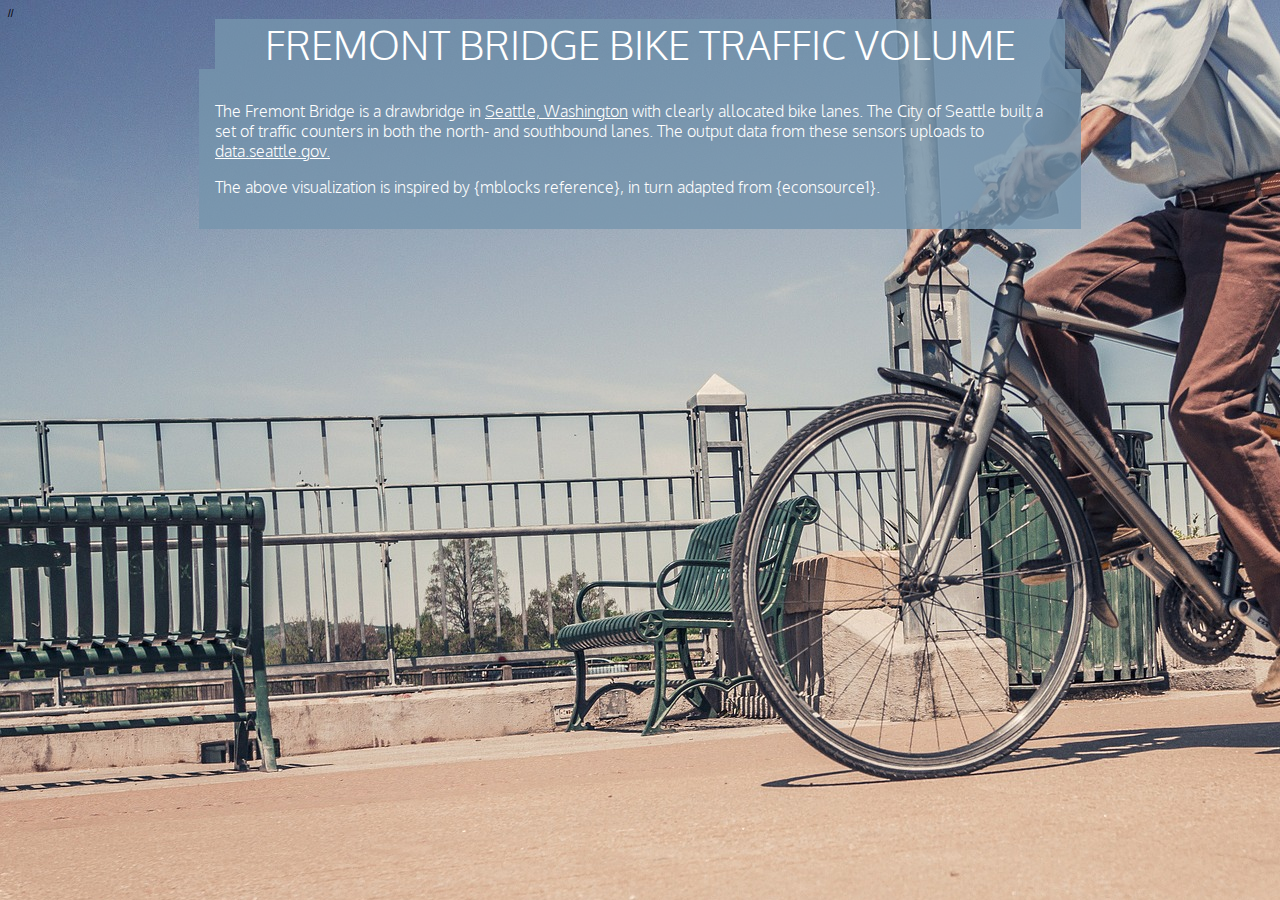
==== SeattleBikes.html @ 0803bbe6 "coffee shop latter day changes -- content box, opaque text backing" ====
<!DOCTYPE html>
<meta charset="utf-8">
<style>

body {
  font: 10px sans-serif;
  shape-rendering: crispEdges;
  background-image: url('bicycle-362171_1920.jpg');
}

/*  rgba(117, 149, 173, 0.5);
(141, 168, 196, 0.5)
*/

#mainContainer {
  width: 1000px;
  margin: 0 auto;
}
#descripTitle {
  color:white;
  max-width: 850px;
  font-family: 'Oxygen', sans-serif;
  font-weight: 300;
  font-size:2.5rem;
  text-align: center;
  background-color: rgba(117, 149, 173, 0.8);
  margin: 0 auto;
}
#time-series {
  width: 960px;
  margin: 0 auto;
}
#textContent {
  color:white;
  max-width: 850px;
  font-family: 'Oxygen', sans-serif;
  font-weight: 300;
  font-size:1rem;
  text-align: left;
  background-color: rgba(117, 149, 173, 0.8);
  padding:1rem;
  margin: 0 auto;
}
div a {
  color: white;
}

.day {
  fill: #fff;
  stroke: #ccc;
}

.day-empty {
  fill: #fff;
  stroke: #fff;
}

.month {
  fill: none;
  stroke: #000;
  stroke-width: 2px;
}

.RdYlGn .q0-9 { fill:rgb(247,251,255); }
.RdYlGn .q1-9 { fill:rgb(222,235,247); }
.RdYlGn .q2-9 { fill:rgb(198,219,239); }
.RdYlGn .q3-9 { fill:rgb(158,202,225); }
.RdYlGn .q4-9 { fill:rgb(107,174,214); }
.RdYlGn .q5-9 { fill:rgb(66,146,198); }
.RdYlGn .q6-9 { fill:rgb(33,113,181); }
.RdYlGn .q7-9 { fill:rgb(8,81,156); }
.RdYlGn .q8-9 { fill:rgb(8,48,107); } 

</style>

<head>
  <title>Seattle Bikes</title>
      <link rel="stylesheet" type="text/css" href="metrics-graphics.css">
      // <script src="metrics-graphics.js"></script>
      <script src="http://d3js.org/d3.v3.min.js"></script>
      <link href='http://fonts.googleapis.com/css?family=Oxygen:400,300,700' rel='stylesheet' type='text/css'>
</head>

<body>

<div id="mainContainer">
 <div id="descripTitle">
    FREMONT BRIDGE BIKE TRAFFIC VOLUME
 </div>

 <div id="time-series"></div->
    
    <script>

    var width = 960,
        height = 136,
        cellSize = 17; // cell size

    var day = d3.time.format("%w"),
        week = d3.time.format("%U"),
        percent = d3.format(".1%"),
        format = d3.time.format("%Y-%m-%d");

    var color = d3.scale.quantize()
        .range(d3.range(9).map(function(d) { return "q" + d + "-9"; }));

    var svg = d3.select("div#time-series").selectAll("svg")
        .data(d3.range(2012, 2015))
      .enter().append("svg")
        .attr("width", width)
        .attr("height", height)
        .attr("class", "RdYlGn")
      .append("g")
        .attr("transform", "translate(" + ((width - cellSize * 53) / 2) + "," + (height - cellSize * 7 - 1) + ")");

    svg.append("text")
        .attr("transform", "translate(-6," + cellSize * 3.5 + ")rotate(-90)")
        .style("text-anchor", "middle")
        .style("fill", "#fff")
        .style("font-size", "30px")
        .text(function(d) { return d; });

    var rect = svg.selectAll(".day")
        .data(function(d) { return d3.time.days(new Date(d, 0, 1), new Date(d + 1, 0, 1)); })
      .enter().append("rect")
        .attr("class", "day")
        .attr("width", cellSize)
        .attr("height", cellSize)
        .attr("x", function(d) { return week(d) * cellSize; })
        .attr("y", function(d) { return day(d) * cellSize; })
        .datum(format);

    rect.append("title")
        .text(function(d) { return d; });

    svg.selectAll(".month")
        .data(function(d) { return d3.time.months(new Date(d, 0, 1), new Date(d + 1, 0, 1)); })
      .enter().append("path")
        .attr("class", "month")
        .attr("d", monthPath);

    d3.json("https://data.seattle.gov/api/views/eytj-7qg9/rows.json", function(e, j) {
      var initialData = j.data;
      var finalData = {};

      var finalList = [];

      // Iterate over all rows of data
      for (var i=0; i < initialData.length; i++) {
        // Isolate the day
        var datum = initialData[i];

        // Sum the counts
        var sum = parseInt(datum[9]) + parseInt(datum[10]);
        
        // Parse the date
        var date = datum[8];
        var parsedDate = date.split('T')[0];

        // Map from key (date) to value (sum)
        finalData[parsedDate] = sum;
      }

      console.log(finalData);

    var values = [];
      for (var parsedDate in finalData) {
        values.push(finalData[parsedDate]);
      }
      console.log(values);

      //var minDomain = d3.max(data);
      //console.log(minDomain);
      // var maxDomain = d3.max(data, function(d) {return +d});
      // color.domain([200,4000]);
      color.domain(d3.extent(values));



      rect.filter(function(d) { return d in finalData; })
          .attr("class", function(d) { 
            return "day " + color(finalData[d]);
          })
          .style("opacity", 0)
          .transition().duration(500)
          .style("opacity", 1)
        .select("title")
          .text(function(d) { return d + ": " + finalData[d]; });  // How to add getDay() for day of week on mouseover?

      rect.filter(function(d) { return !(d in finalData); })
          .attr("class", "day-empty")
        .select("title")
          .text(function(d) { return d + ": No Data"; });  

    });

    /*
    d3.csv("bikes.csv", function(error, csv) {

      var data = d3.nest()
        .key(function(d) { return d.date; })
        .rollup(function(d) { return d3.sum(d, function(d) {return d.totalVolume}); })
        .map(csv);

      var values = [];
      for (var k in data) {
        values.push(data[k]);
      }
      console.log(values);

      //var minDomain = d3.max(data);
      //console.log(minDomain);
      // var maxDomain = d3.max(data, function(d) {return +d});
      // color.domain([200,4000]);
      color.domain(d3.extent(values));



      rect.filter(function(d) { return d in data; })
          .attr("class", function(d) { return "day " + color(data[d]); })
        .select("title")
          .text(function(d) { return d + ": " + percent(data[d]); });
    });
    */
    function monthPath(t0) {
      var t1 = new Date(t0.getFullYear(), t0.getMonth() + 1, 0),
          d0 = +day(t0), w0 = +week(t0),
          d1 = +day(t1), w1 = +week(t1);
      return "M" + (w0 + 1) * cellSize + "," + d0 * cellSize
          + "H" + w0 * cellSize + "V" + 7 * cellSize
          + "H" + w1 * cellSize + "V" + (d1 + 1) * cellSize
          + "H" + (w1 + 1) * cellSize + "V" + 0
          + "H" + (w0 + 1) * cellSize + "Z";
    }

    d3.select(self.frameElement).style("height", "2910px");

    </script>
 <div id="textContent">
    <p>
      The Fremont Bridge is a drawbridge in 
      <a href="http://www.seattle.gov/" target="_parent">Seattle, Washington</a>

      with clearly allocated bike lanes. The City of Seattle built a set of traffic counters in both the north- and southbound lanes. The output data from these sensors uploads to
      <a href="https://data.seattle.gov/" target="_parent">data.seattle.gov.</a>
    </p>
    <p>
      The above visualization is inspired by {mblocks reference}, in turn adapted from {econsource1}.
    </p>

 </div>
</div>
</body>
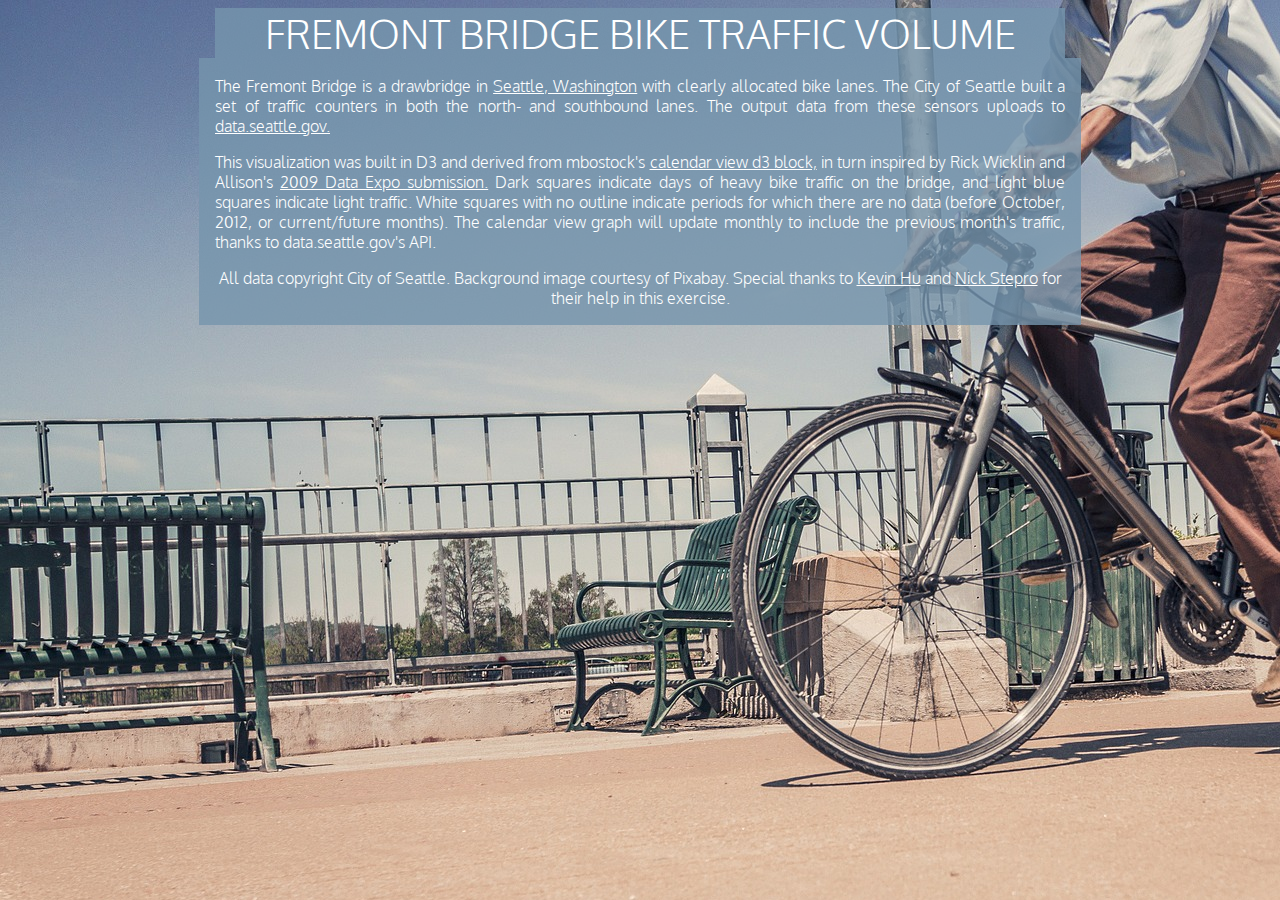
==== commit 41402de2: "updates to textContent descriptions" ====
--- a/SeattleBikes.html
+++ b/SeattleBikes.html
@@ -38,8 +38,9 @@
   font-size:1rem;
   text-align: left;
   background-color: rgba(117, 149, 173, 0.8);
-  padding:1rem;
-  margin: 0 auto;
+  padding:0.1rem 1rem;
+  margin: 0 auto;
+  text-align: justify;
 }
 div a {
   color: white;
@@ -75,8 +76,6 @@
 
 <head>
   <title>Seattle Bikes</title>
-      <link rel="stylesheet" type="text/css" href="metrics-graphics.css">
-      // <script src="metrics-graphics.js"></script>
       <script src="http://d3js.org/d3.v3.min.js"></script>
       <link href='http://fonts.googleapis.com/css?family=Oxygen:400,300,700' rel='stylesheet' type='text/css'>
 </head>
@@ -239,15 +238,29 @@
  <div id="textContent">
     <p>
       The Fremont Bridge is a drawbridge in 
-      <a href="http://www.seattle.gov/" target="_parent">Seattle, Washington</a>
+      <a href="http://www.seattle.gov/" target="_blank">Seattle, Washington</a>
 
       with clearly allocated bike lanes. The City of Seattle built a set of traffic counters in both the north- and southbound lanes. The output data from these sensors uploads to
-      <a href="https://data.seattle.gov/" target="_parent">data.seattle.gov.</a>
+      <a href="https://data.seattle.gov/" target="_blank">data.seattle.gov.</a>
     </p>
     <p>
-      The above visualization is inspired by {mblocks reference}, in turn adapted from {econsource1}.
+      This visualization was built in D3 and derived from mbostock's
+      <a href="http://bl.ocks.org/mbostock/4063318" target="_blank">calendar view d3 block,</a>
+      in turn inspired by Rick Wicklin and Allison's 
+      <a href="http://stat-computing.org/dataexpo/2009/posters/" target="_blank">2009 Data Expo submission.</a>
+      Dark squares indicate days of heavy bike traffic on the bridge, and light blue squares indicate light traffic. White squares with no outline indicate periods for which there are no data (before October, 2012, or current/future months).
+      The calendar view graph will update monthly to include the previous month's traffic, thanks to data.seattle.gov's API.
+    </p>
+
+    <p align="center">
+      All data copyright City of Seattle. Background image courtesy of Pixabay. Special thanks to 
+      <a href="http://web.media.mit.edu/~kzh/" target="_blank"> Kevin Hu</a>
+      and
+      <a href="http://www.linkedin.com/in/nickstepro" target="_blank"> Nick Stepro</a> 
+      for their help in this exercise.
     </p>
 
  </div>
 </div>
-</body>+</body>
+
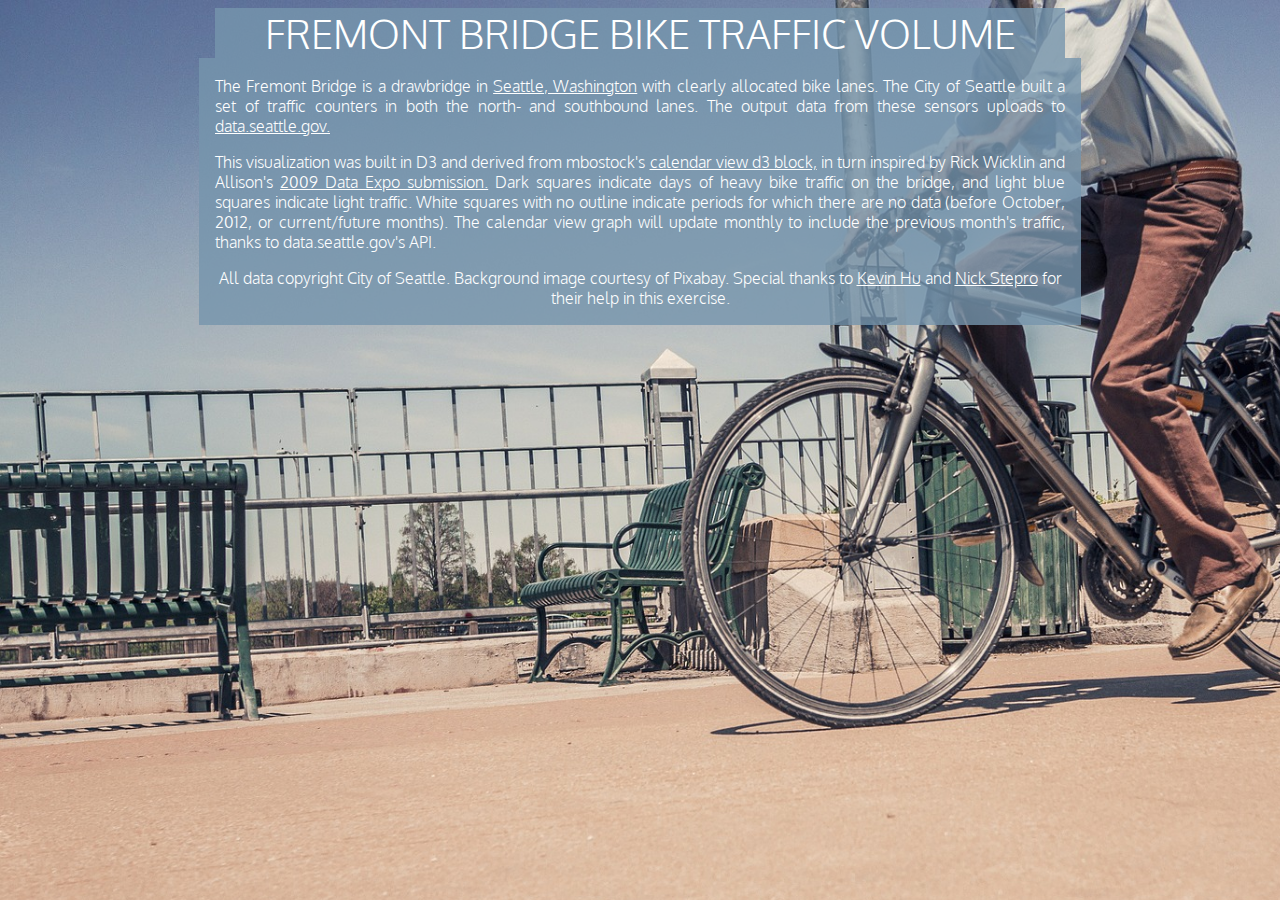
==== commit 286eba5d: "Atomic Bean updates: added new year in SB, new image for main, reformatting main." ====
--- a/SeattleBikes.html
+++ b/SeattleBikes.html
@@ -6,6 +6,7 @@
   font: 10px sans-serif;
   shape-rendering: crispEdges;
   background-image: url('bicycle-362171_1920.jpg');
+  background-size: 140% auto;
 }
 
 /*  rgba(117, 149, 173, 0.5);
@@ -104,7 +105,7 @@
         .range(d3.range(9).map(function(d) { return "q" + d + "-9"; }));
 
     var svg = d3.select("div#time-series").selectAll("svg")
-        .data(d3.range(2012, 2015))
+        .data(d3.range(2012, 2016))
       .enter().append("svg")
         .attr("width", width)
         .attr("height", height)
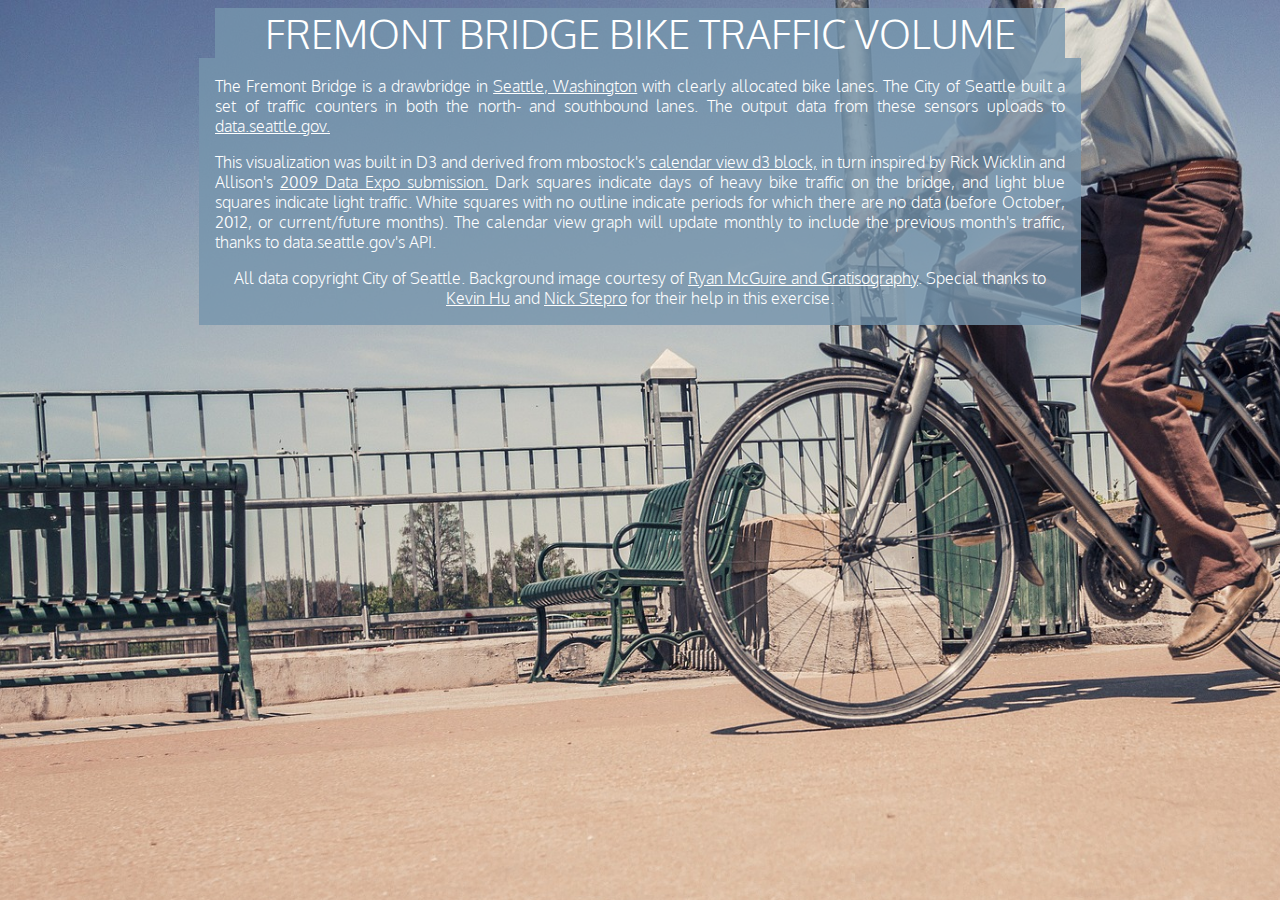
==== commit ac06dc5a: "adding correct reference and image." ====
--- a/SeattleBikes.html
+++ b/SeattleBikes.html
@@ -254,7 +254,8 @@
     </p>
 
     <p align="center">
-      All data copyright City of Seattle. Background image courtesy of Pixabay. Special thanks to 
+      All data copyright City of Seattle. Background image courtesy of <a href="http://www.laughandpee.com/" target="_blank">Ryan McGuire and Gratisography</a>.
+      Special thanks to 
       <a href="http://web.media.mit.edu/~kzh/" target="_blank"> Kevin Hu</a>
       and
       <a href="http://www.linkedin.com/in/nickstepro" target="_blank"> Nick Stepro</a> 
